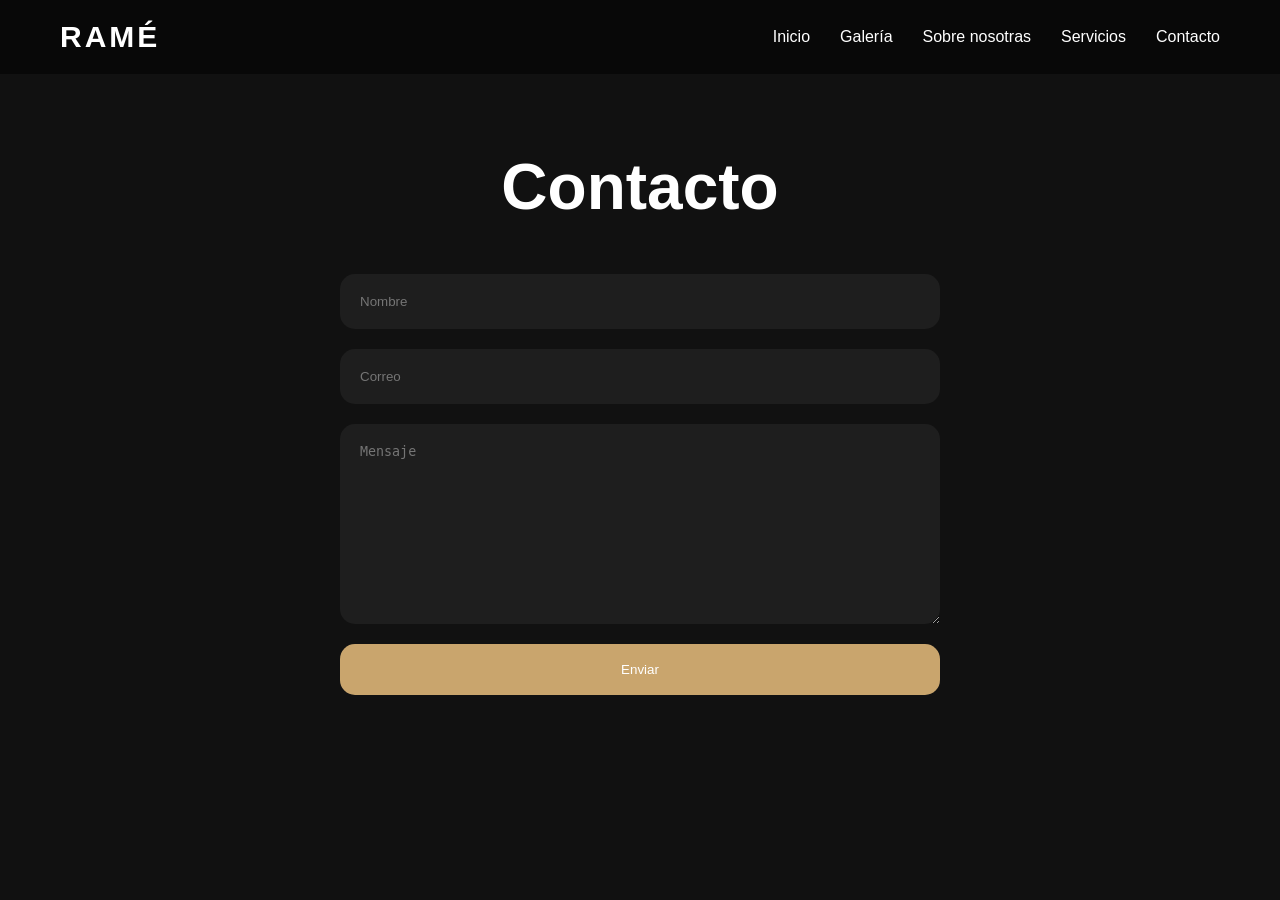
==== contacto.html @ 11d07697 "Initial commit" ====
<!DOCTYPE html>
<html lang="es">

<head>
    <meta charset="UTF-8">
    <meta name="viewport" content="width=device-width, initial-scale=1.0">
    <title>Contacto | RAMÉ</title>

    <link rel="stylesheet" href="css/style.css">
</head>

<body>

    <header>
        <nav class="navbar">

            <div class="logo">RAMÉ</div>

            <ul class="nav-links">
                <li><a href="index.html">Inicio</a></li>
                <li><a href="galeria.html">Galería</a></li>
                <li><a href="sobre-nosotras.html">Sobre nosotras</a></li>
                <li><a href="servicios.html">Servicios</a></li>
                <li><a href="contacto.html">Contacto</a></li>
            </ul>

        </nav>
    </header>

    <section class="contacto-page">

        <h1>Contacto</h1>

        <form class="formulario">

            <input type="text" placeholder="Nombre">

            <input type="email" placeholder="Correo">

            <textarea placeholder="Mensaje"></textarea>

            <button type="submit">
                Enviar
            </button>

        </form>

    </section>

</body>

</html>
---- css/style.css ----
*{
    margin:0;
    padding:0;
    box-sizing:border-box;
}

body{
    font-family:'Poppins', sans-serif;
    background:#111;
    color:white;
}

/* NAVBAR */

.navbar{
    position:fixed;
    width:100%;
    top:0;

    display:flex;
    justify-content:space-between;
    align-items:center;

    padding:20px 60px;

    background:rgba(0,0,0,0.5);

    backdrop-filter:blur(10px);

    z-index:1000;
}

.logo{
    font-size:30px;
    font-weight:700;
    letter-spacing:3px;
}

.nav-links{
    display:flex;
    list-style:none;
    gap:30px;
}

.nav-links a{
    text-decoration:none;
    color:white;
    transition:0.3s;
}

.nav-links a:hover{
    color:#c9a56d;
}

/* HERO */

.hero{
    height:100vh;

    background:url('../img/portada.jpg') center/cover no-repeat;

    display:flex;
    justify-content:center;
    align-items:center;

    position:relative;
}

.overlay{
    position:absolute;
    width:100%;
    height:100%;
    background:rgba(0,0,0,0.5);
}

.hero-content{
    position:relative;
    text-align:center;
    z-index:2;
}

.hero-content h1{
    font-size:5rem;
    margin-bottom:20px;
}

.hero-content p{
    font-size:1.3rem;
    margin-bottom:30px;
}

.btn{
    padding:15px 35px;
    background:#c9a56d;
    color:white;
    text-decoration:none;
    border-radius:10px;
    transition:0.3s;
}

.btn:hover{
    background:#a88652;
}

/* PAGE TITLE */

.page-title{
    padding-top:150px;
    text-align:center;
}

.page-title h1{
    font-size:4rem;
}

/* GALERIA */

.galeria-section{
    padding:80px 60px;
}

.galeria-section h2{
    margin-bottom:40px;
    font-size:2.5rem;
}

.grid-galeria{
    display:grid;

    grid-template-columns:
    repeat(auto-fit, minmax(300px,1fr));

    gap:20px;
}

.grid-galeria img{
    width:100%;
    height:400px;

    object-fit:cover;

    border-radius:20px;

    transition:0.4s;
}

.grid-galeria img:hover{
    transform:scale(1.03);
}

/* SOBRE NOSOTRAS */

.sobre-page{
    min-height:100vh;

    display:flex;
    align-items:center;
    justify-content:center;

    gap:60px;

    padding:150px 60px;
}

.perfil{
    width:400px;
    border-radius:20px;
}

.texto-sobre{
    max-width:600px;
}

.texto-sobre h1{
    font-size:4rem;
    margin-bottom:30px;
}

.texto-sobre p{
    margin-bottom:20px;
    line-height:1.8;
}

/* SERVICIOS */

.servicios-page{
    padding:150px 60px;
}

.servicios-page h1{
    text-align:center;
    margin-bottom:60px;
    font-size:4rem;
}

.cards{
    display:flex;
    flex-wrap:wrap;
    gap:30px;
}

.card{
    flex:1;
    min-width:250px;

    background:#1e1e1e;

    padding:40px;

    border-radius:20px;

    transition:0.3s;
}

.card:hover{
    transform:translateY(-10px);
}

/* CONTACTO */

.contacto-page{
    padding:150px 60px;
    text-align:center;
}

.contacto-page h1{
    margin-bottom:50px;
    font-size:4rem;
}

.formulario{
    max-width:600px;
    margin:auto;

    display:flex;
    flex-direction:column;
    gap:20px;
}

.formulario input,
.formulario textarea{
    padding:20px;

    background:#1e1e1e;

    border:none;

    border-radius:15px;

    color:white;
}

.formulario textarea{
    height:200px;
}

.formulario button{
    padding:18px;

    border:none;

    border-radius:15px;

    background:#c9a56d;

    color:white;

    cursor:pointer;

    transition:0.3s;
}

.formulario button:hover{
    background:#a88652;
}

/* RESPONSIVE */

@media(max-width:900px){

    .navbar{
        flex-direction:column;
        gap:20px;
    }

    .hero-content h1{
        font-size:3rem;
    }

    .sobre-page{
        flex-direction:column;
    }

    .perfil{
        width:100%;
        max-width:400px;
    }

} 
/* HERO NUEVO */

.hero{
    min-height:100vh;

    display:flex;
    align-items:center;
    justify-content:center;

    padding:120px 80px;

    background:#111;
}

.hero-container{
    display:flex;
    align-items:center;
    justify-content:center;

    gap:80px;

    max-width:1400px;
}

/* TEXTO */

.hero-text{
    flex:1;
}

.hero-text h1{
    font-size:5rem;
    margin-bottom:20px;

    letter-spacing:5px;
}

.hero-text h2{
    font-size:2.5rem;

    color:#c9a56d;

    margin-bottom:25px;

    font-weight:300;
}

.hero-text p{
    font-size:1.1rem;

    line-height:1.8;

    max-width:500px;

    margin-bottom:40px;

    color:#d1d1d1;
}

/* FOTO */

.hero-image{
    flex:1;

    display:flex;
    justify-content:center;
}

.hero-image img{
    width:100%;
    max-width:434px;

    height:525px;

    object-fit:cover;

    border-radius:25px;

    box-shadow:0 15px 40px rgba(0,0,0,0.5);
}

/* RESPONSIVE */

@media(max-width:1000px){

    .hero-container{
        flex-direction:column;
        text-align:center;
    }

    .hero-text p{
        margin:auto;
        margin-bottom:40px;
    }

    .hero-text h1{
        font-size:3.5rem;
    }

    .hero-text h2{
        font-size:2rem;
    }

    .hero-image img{
        height:500px;
    }

}
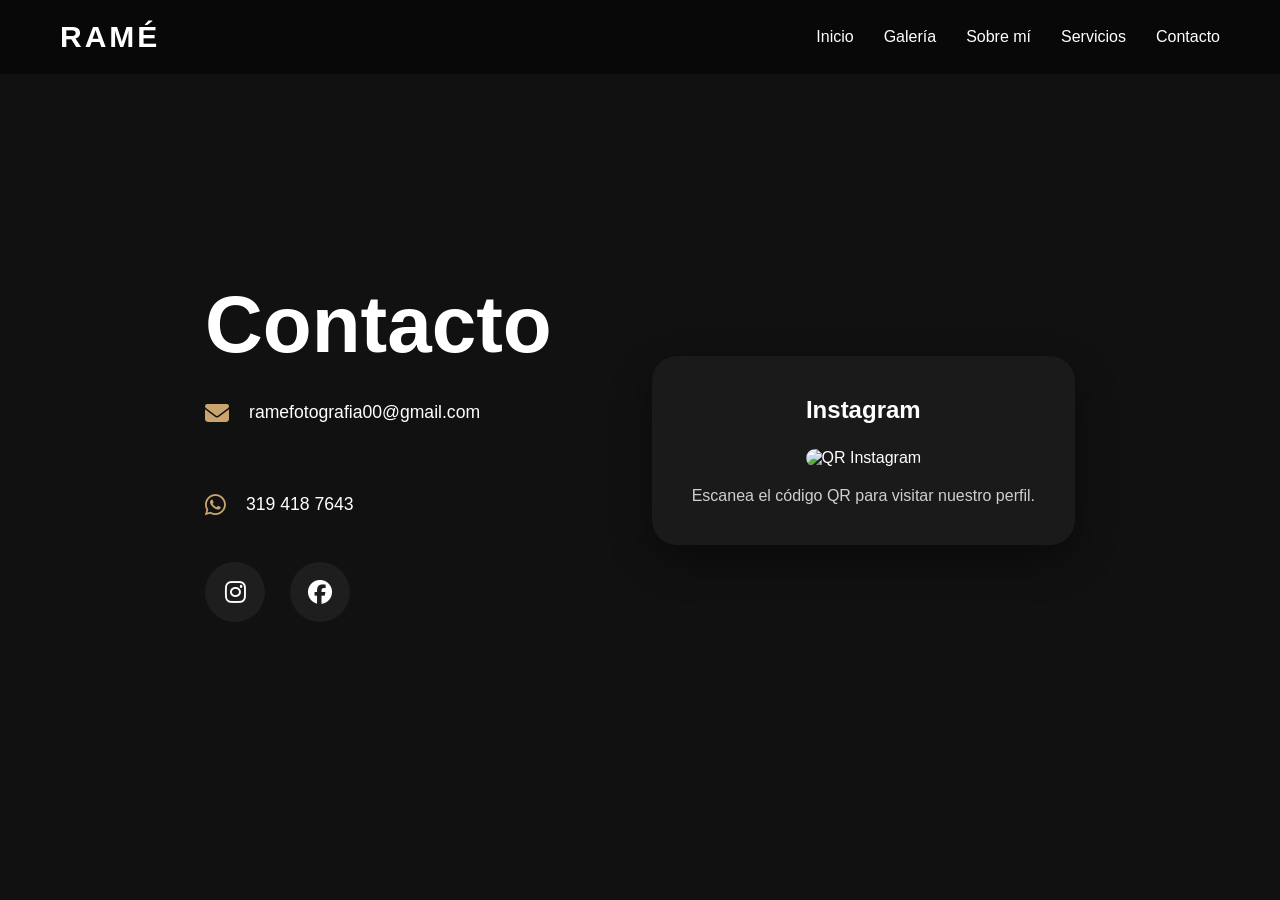
==== commit 5dbaee67: "Update contacto.html" ====
--- a/contacto.html
+++ b/contacto.html
@@ -7,6 +7,10 @@
     <title>Contacto | RAMÉ</title>
 
     <link rel="stylesheet" href="css/style.css">
+
+    <!-- ICONOS -->
+    <link rel="stylesheet"
+    href="https://cdnjs.cloudflare.com/ajax/libs/font-awesome/6.5.1/css/all.min.css">
 </head>
 
 <body>
@@ -19,7 +23,7 @@
             <ul class="nav-links">
                 <li><a href="index.html">Inicio</a></li>
                 <li><a href="galeria.html">Galería</a></li>
-                <li><a href="sobre-nosotras.html">Sobre nosotras</a></li>
+                <li><a href="sobre-mi.html">Sobre mí</a></li>
                 <li><a href="servicios.html">Servicios</a></li>
                 <li><a href="contacto.html">Contacto</a></li>
             </ul>
@@ -29,24 +33,65 @@
 
     <section class="contacto-page">
 
-        <h1>Contacto</h1>
+        <div class="contacto-container">
 
-        <form class="formulario">
+            <!-- TEXTO -->
 
-            <input type="text" placeholder="Nombre">
+            <div class="info-contacto">
 
-            <input type="email" placeholder="Correo">
+                <h1>Contacto</h1>
 
-            <textarea placeholder="Mensaje"></textarea>
+                <div class="datos-contacto">
 
-            <button type="submit">
-                Enviar
-            </button>
+                    <div class="dato">
+                        <i class="fa-solid fa-envelope"></i>
+                        <span>ramefotografia00@gmail.com</span>
+                    </div>
+                    <br>
+                    <div class="dato">
+                        <i class="fa-brands fa-whatsapp"></i>
+                        <span>319 418 7643</span>
+                    </div>
 
-        </form>
+                    <div class="redes-sociales">
+
+                        <a href="https://www.instagram.com/rame.ph_?igsh=MTNxZzc4ZzZyMDVqcQ%3D%3D&utm_source=qr"
+                        target="_blank">
+                            <i class="fa-brands fa-instagram"></i>
+                        </a>
+
+                        <a href="https://www.facebook.com/people/Rameph/61589499520193/?mibextid=wwXIfr&rdid=iri71zD8VjJnOFD5&share_url=https%3A%2F%2Fwww.facebook.com%2Fshare%2F1L9yqYaD9d%2F%3Fmibextid%3DwwXIfr"
+                        target="_blank">
+                            <i class="fa-brands fa-facebook"></i>
+                        </a>
+
+                    </div>
+
+                </div>
+
+            </div>
+
+            <!-- QR -->
+
+            <div class="qr-container">
+
+                <h2>Instagram</h2>
+
+                <img
+                src="https://api.qrserver.com/v1/create-qr-code/?size=300x300&data=https://www.instagram.com/rame.ph_/"
+                alt="QR Instagram"
+                class="qr-img">
+
+                <p>
+                    Escanea el código QR para visitar nuestro perfil.
+                </p>
+
+            </div>
+
+        </div>
 
     </section>
 
 </body>
 
-</html>+</html
--- a/css/style.css
+++ b/css/style.css
@@ -405,3 +405,152 @@
     }
 
 }
+/* CONTACTO NUEVO */
+
+.contacto-page{
+    min-height:100vh;
+
+    display:flex;
+    align-items:center;
+    justify-content:center;
+
+    padding:150px 80px;
+}
+
+.contacto-container{
+    display:flex;
+    align-items:center;
+    justify-content:center;
+
+    gap:100px;
+
+    max-width:1400px;
+}
+
+/* INFORMACION */
+
+.info-contacto{
+    flex:1;
+}
+
+.info-contacto h1{
+    font-size:5rem;
+    margin-bottom:30px;
+}
+
+.descripcion{
+    max-width:600px;
+
+    line-height:1.9;
+
+    color:#d1d1d1;
+
+    margin-bottom:40px;
+}
+
+.datos-contacto{
+    display:flex;
+    flex-direction:column;
+    gap:25px;
+}
+
+.dato{
+    display:flex;
+    align-items:center;
+    gap:20px;
+
+    font-size:1.1rem;
+}
+
+.dato i{
+    font-size:1.5rem;
+    color:#c9a56d;
+}
+
+/* REDES */
+
+.redes-sociales{
+    display:flex;
+    gap:25px;
+
+    margin-top:20px;
+}
+
+.redes-sociales a{
+    width:60px;
+    height:60px;
+
+    display:flex;
+    align-items:center;
+    justify-content:center;
+
+    background:#1e1e1e;
+
+    border-radius:50%;
+
+    color:white;
+
+    font-size:1.5rem;
+
+    text-decoration:none;
+
+    transition:0.3s;
+}
+
+.redes-sociales a:hover{
+    transform:translateY(-5px);
+    background:#c9a56d;
+}
+
+/* QR */
+
+.qr-container{
+    background:#1a1a1a;
+
+    padding:40px;
+
+    border-radius:25px;
+
+    text-align:center;
+
+    box-shadow:0 15px 40px rgba(0,0,0,0.4);
+}
+
+.qr-container h2{
+    margin-bottom:25px;
+}
+
+.qr-img{
+    width:280px;
+
+    border-radius:20px;
+
+    margin-bottom:20px;
+}
+
+.qr-container p{
+    color:#cfcfcf;
+}
+
+/* RESPONSIVE */
+
+@media(max-width:1000px){
+
+    .contacto-container{
+        flex-direction:column;
+        text-align:center;
+    }
+
+    .info-contacto h1{
+        font-size:3.5rem;
+    }
+
+    .dato{
+        justify-content:center;
+    }
+
+    .redes-sociales{
+        justify-content:center;
+    }
+
+}
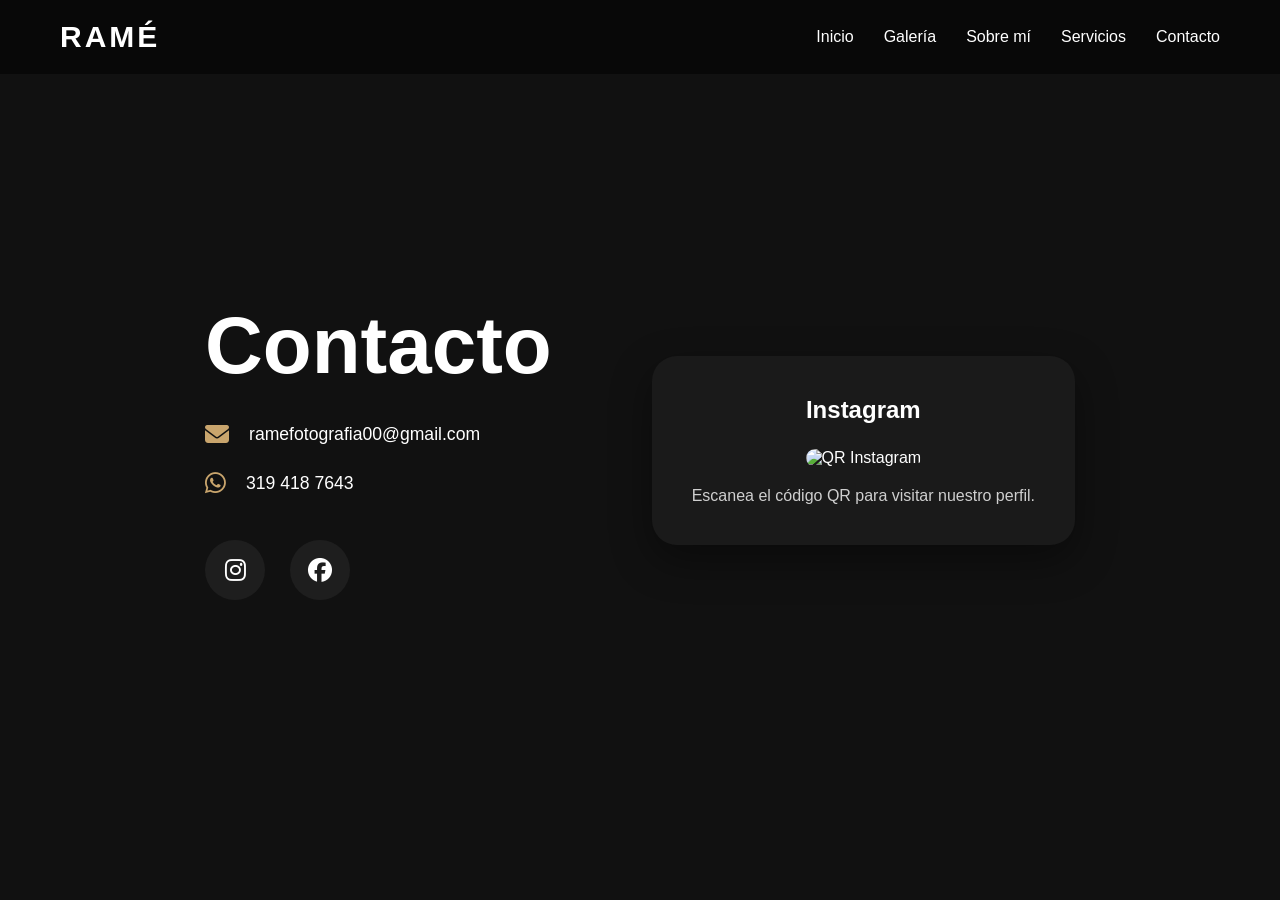
==== commit 5e85f8b8: "contacto mejorado" ====
--- a/contacto.html
+++ b/contacto.html
@@ -44,14 +44,31 @@
                 <div class="datos-contacto">
 
                     <div class="dato">
-                        <i class="fa-solid fa-envelope"></i>
-                        <span>ramefotografia00@gmail.com</span>
+
+                        <a href="mailto:ramefotografia00@gmail.com"
+                            target="_blank"
+                            class="contact-link">
+
+                            <i class="fa-solid fa-envelope"></i>
+
+                            <span>ramefotografia00@gmail.com</span>
+                        </a>
+
                     </div>
-                    <br>
-                    <div class="dato">
+
+                <div class="dato">
+
+                    <a href="https://wa.me/573194187643"
+                        target="_blank"
+                        class="contact-link">
+
                         <i class="fa-brands fa-whatsapp"></i>
+
                         <span>319 418 7643</span>
-                    </div>
+
+                    </a>
+
+                </div>
 
                     <div class="redes-sociales">
 
--- a/css/style.css
+++ b/css/style.css
@@ -553,4 +553,25 @@
         justify-content:center;
     }
 
-}+}
+/* LINKS CONTACTO */
+
+.contact-link{
+
+    display:flex;
+    align-items:center;
+    gap:20px;
+
+    text-decoration:none;
+
+    color:white;
+
+    transition:0.3s;
+}
+
+.contact-link:hover{
+
+    color:#c9a56d;
+
+    transform:translateX(5px);
+}
